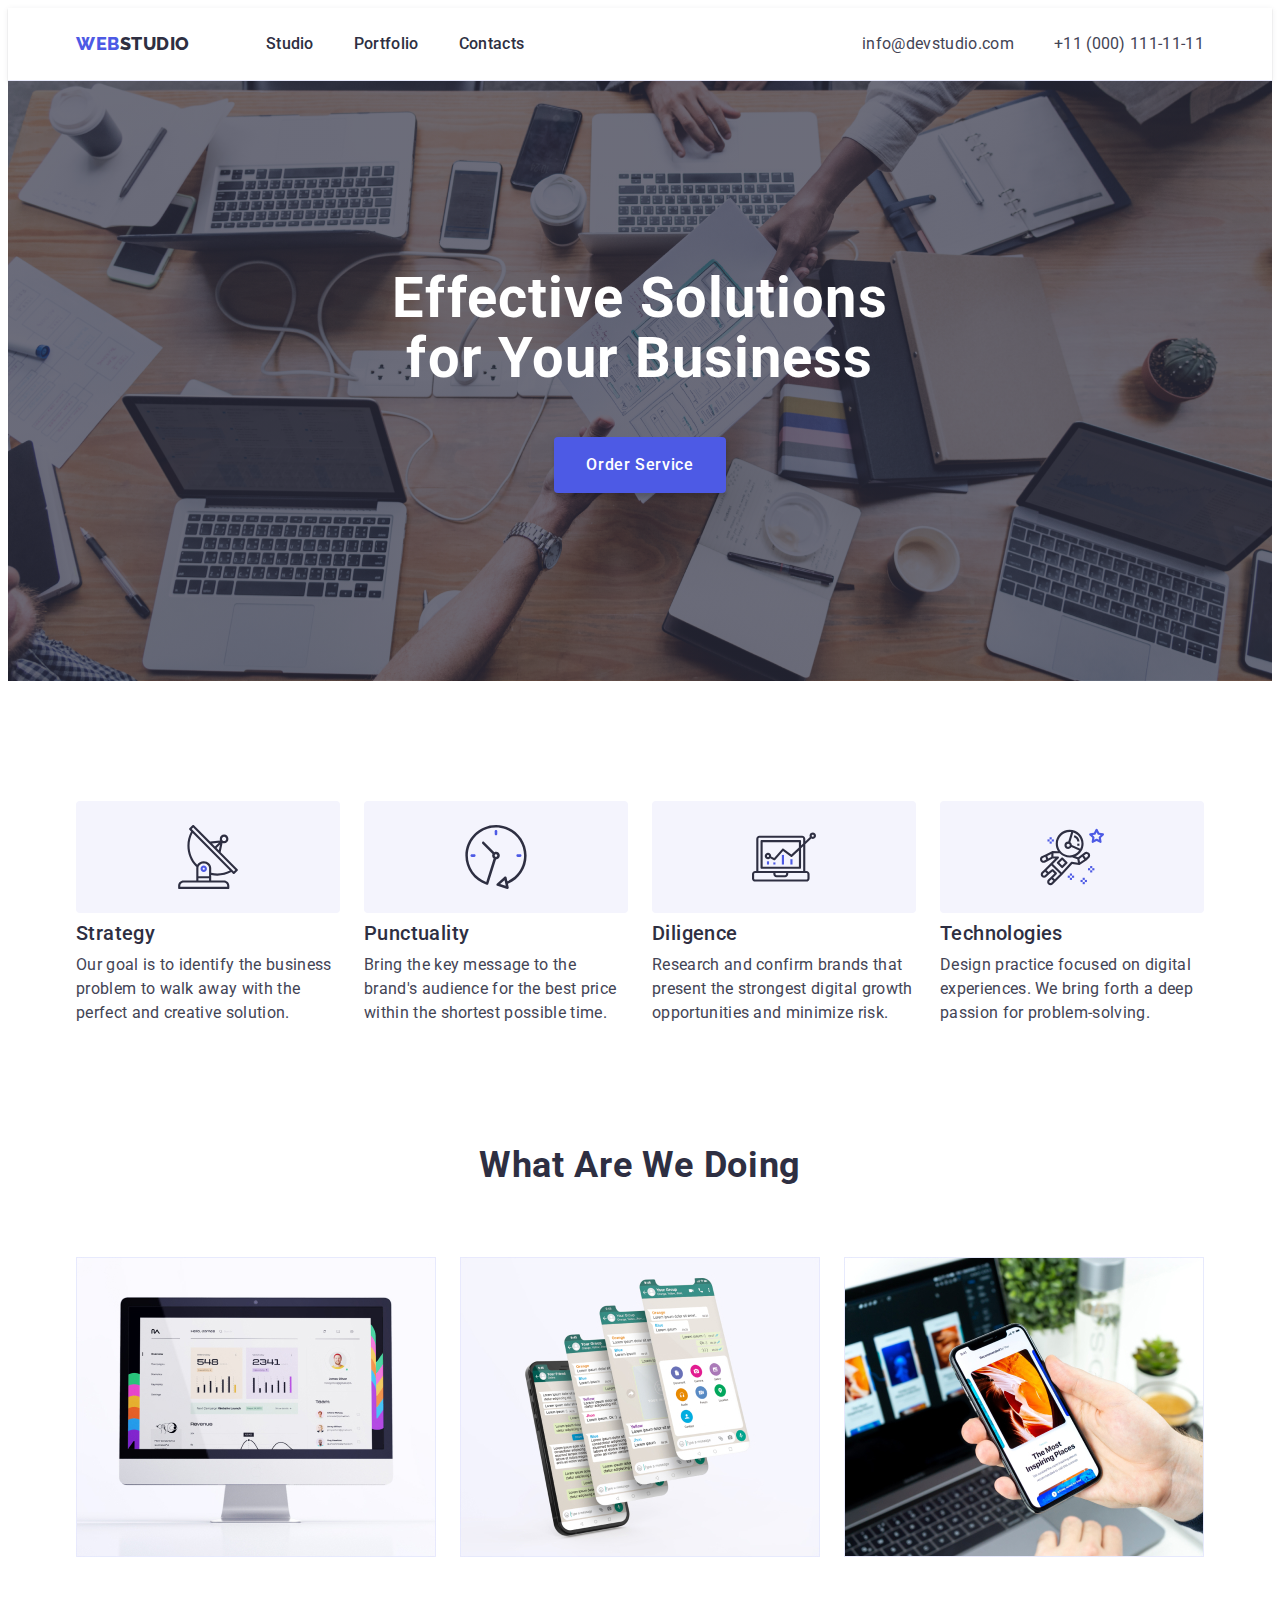
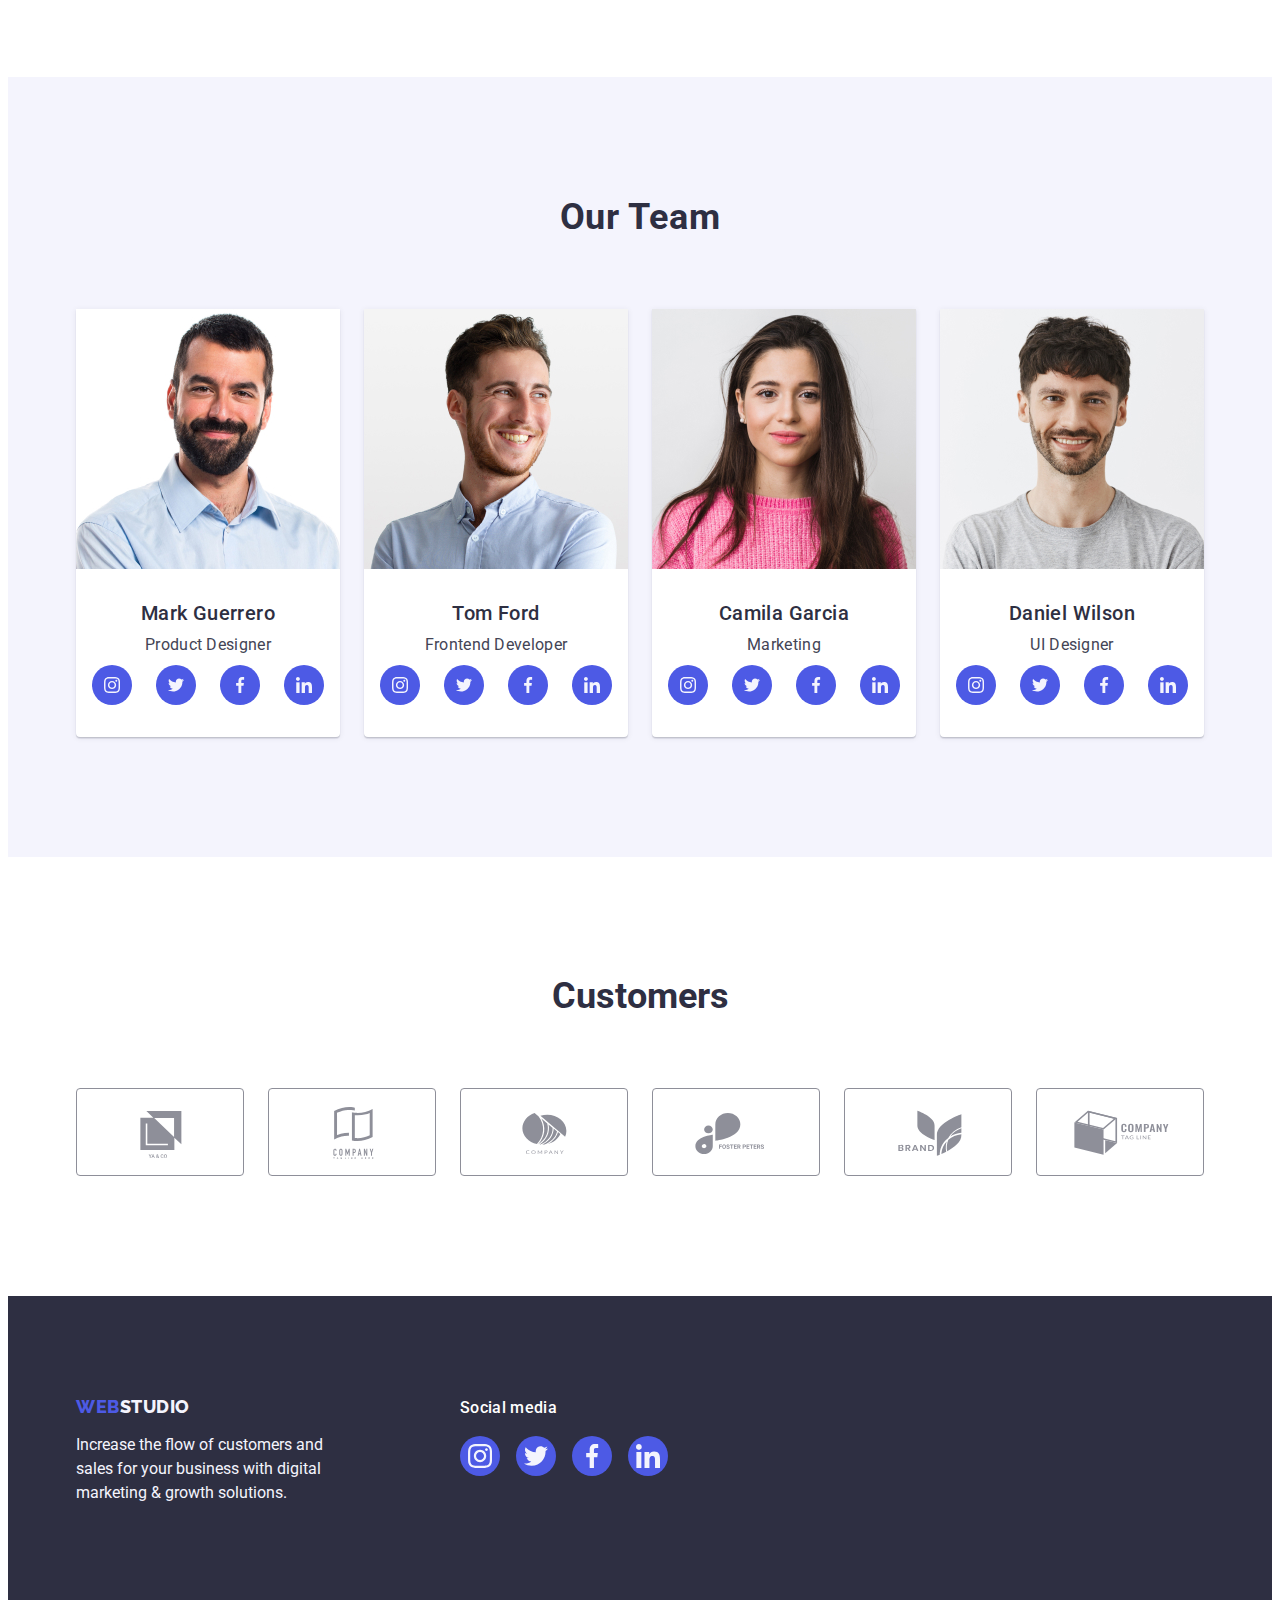
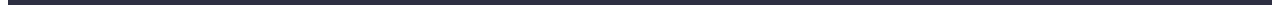
==== index.html @ 305ebe36 "Initial commit" ====
<!DOCTYPE html>
<html lang="en">
  <head>
    <meta charset="UTF-8" />
    <meta http-equiv="X-UA-Compatible" content="IE=edge" />
    <meta name="viewport" content="width=device-width, initial-scale=1.0" />
    <link rel="preconnect" href="https://fonts.googleapis.com" />
    <link rel="preconnect" href="https://fonts.gstatic.com" crossorigin />
    <link
      href="https://fonts.googleapis.com/css2?family=Raleway:wght@800&family=Roboto:wght@400;500;700;900&display=swap"
      rel="stylesheet"
    />
    <title>Document</title>
    <link
      rel="stylesheet"
      href="https://cdnjs.cloudflare.com/ajax/libs/modern-normalize/1.1.0/modern-normalize.min.css"
      integrity="sha512-wpPYUAdjBVSE4KJnH1VR1HeZfpl1ub8YT/NKx4PuQ5NmX2tKuGu6U/JRp5y+Y8XG2tV+wKQpNHVUX03MfMFn9Q=="
      crossorigin="anonymous"
      referrerpolicy="no-referrer"
    />
    <link rel="stylesheet" href="./css/styles.css" />
  </head>
  <body>
    <header class="header">
      <div class="container nav">
        <nav class="nav-list">
          <a href="./index.html" class="web padding-web"
            >Web<span class="table-studio">Studio</span></a
          >
          <ul class="nav">
            <li class="nav-item">
              <a href="./index.html" class="links">Studio</a>
            </li>
            <li class="nav-item">
              <a href="./portfolio.html" class="links">Portfolio</a>
            </li>
            <li class="nav-item"><a href="" class="links">Contacts</a></li>
          </ul>
        </nav>
        <address class="addr-nav">
          <ul class="nav-list address">
            <li>
              <a href="mailto:info@devstudio.com" class="contact"
                >info@devstudio.com</a
              >
            </li>
            <li>
              <a href="tel:+110001111111" class="contact"
                >+11 (000) 111-11-11</a
              >
            </li>
          </ul>
        </address>
      </div>
    </header>

    <main>
      <section class="hero">
        <div class="container">
          <h1 class="hero-title">Effective Solutions for Your Business</h1>
          <button type="button" class="button">Order Service</button>
        </div>
      </section>

      <section class="our-work">
        <div class="container">
          <h2 class="hidden-title" hidden>Our work</h2>
          <ul class="work-list">
            <li class="work-item">
              <div class="work-bg-icon">
                <svg class="work-icon" width="64" height="64">
                  <use href="./images/icons.svg#icon-antenna"></use>
                </svg>
              </div>
              <h3 class="work">Strategy</h3>
              <p class="article">
                Our goal is to identify the business problem to walk away with
                the perfect and creative solution.
              </p>
            </li>
            <li class="work-item">
              <div class="work-bg-icon">
                <svg class="work-icon" width="64" height="64">
                  <use href="./images/icons.svg#icon-clock"></use>
                </svg>
              </div>
              <h3 class="work">Punctuality</h3>
              <p class="article">
                Bring the key message to the brand's audience for the best price
                within the shortest possible time.
              </p>
            </li>
            <li class="work-item">
              <div class="work-bg-icon">
                <svg class="work-icon" width="64" height="64">
                  <use href="./images/icons.svg#icon-diagram"></use>
                </svg>
              </div>
              <h3 class="work">Diligence</h3>
              <p class="article">
                Research and confirm brands that present the strongest digital
                growth opportunities and minimize risk.
              </p>
            </li>
            <li class="work-item">
              <div class="work-bg-icon">
                <svg class="work-icon" width="64" height="64">
                  <use href="./images/icons.svg#icon-astronaut"></use>
                </svg>
              </div>
              <h3 class="work">Technologies</h3>
              <p class="article">
                Design practice focused on digital experiences. We bring forth a
                deep passion for problem-solving.
              </p>
            </li>
          </ul>
        </div>
      </section>

      <section class="application">
        <div class="container">
          <h2 class="application-title">What are we doing</h2>
          <ul class="application-list">
            <li class="application-item">
              <img
                src="./images/Rectangle_1.jpg"
                alt="Application development"
                width="360"
              />
            </li>
            <li class="application-item">
              <img
                src="./images/Rectangle_2.jpg"
                alt="Mobile applications"
                width="360"
              />
            </li>
            <li class="application-item">
              <img src="./images/Rectangle_3.jpg" alt="Sites" width="360" />
            </li>
          </ul>
        </div>
      </section>

      <section class="bg-team">
        <div class="container">
          <h2 class="application-title">Our Team</h2>
          <ul class="work-list">
            <li class="bg-cards">
              <img
                class="photo"
                src="./images/mark.jpg"
                alt="Photo Mark"
                width="264"
              />
              <div class="card-name">
                <h3 class="worker">Mark Guerrero</h3>
                <p class="subtitle">Product Designer</p>
                <ul class="soc-media-list">
                  <li class="soc-media">
                    <a href="" class="social-link" aria-label="Go to instagram">
                      <svg class="icon-bg" width="16" height="16">
                        <use
                          class="icon"
                          href="./images/icons.svg#icon-instagram"
                        ></use>
                      </svg>
                    </a>
                  </li>
                  <li class="soc-media">
                    <a href="" class="social-link" aria-label="Go to twitter">
                      <svg class="icon-bg" width="16" height="16">
                        <use
                          class="icon"
                          href="./images/icons.svg#icon-twitter"
                        ></use>
                      </svg>
                    </a>
                  </li>
                  <li class="soc-media">
                    <a href="" class="social-link" aria-label="Go to facebook">
                      <svg class="icon-bg" width="16" height="16">
                        <use
                          class="icon"
                          href="./images/icons.svg#icon-facebook"
                        ></use>
                      </svg>
                    </a>
                  </li>
                  <li class="soc-media">
                    <a href="" class="social-link" aria-label="Go to linkedin">
                      <svg class="icon-bg" width="16" height="16">
                        <use
                          class="icon"
                          href="./images/icons.svg#icon-linkedin"
                        ></use>
                      </svg>
                    </a>
                  </li>
                </ul>
              </div>
            </li>
            <li class="bg-cards">
              <img
                class="photo"
                src="./images/tom.jpg"
                alt="Photo Tom"
                width="264"
              />
              <div class="card-name">
                <h3 class="worker">Tom Ford</h3>
                <p class="subtitle">Frontend Developer</p>
                <ul class="soc-media-list">
                  <li class="soc-media">
                    <a href="" class="social-link" aria-label="Go to instagram">
                      <svg class="icon-bg" width="16" height="16">
                        <use
                          class="icon"
                          href="./images/icons.svg#icon-instagram"
                        ></use>
                      </svg>
                    </a>
                  </li>
                  <li class="soc-media">
                    <a href="" class="social-link" aria-label="Go to twitter">
                      <svg class="icon-bg" width="16" height="16">
                        <use
                          class="icon"
                          href="./images/icons.svg#icon-twitter"
                        ></use>
                      </svg>
                    </a>
                  </li>
                  <li class="soc-media">
                    <a href="" class="social-link" aria-label="Go to facebook">
                      <svg class="icon-bg" width="16" height="16">
                        <use
                          class="icon"
                          href="./images/icons.svg#icon-facebook"
                        ></use>
                      </svg>
                    </a>
                  </li>
                  <li class="soc-media">
                    <a href="" class="social-link" aria-label="Go to linkedin">
                      <svg class="icon-bg" width="16" height="16">
                        <use
                          class="icon"
                          href="./images/icons.svg#icon-linkedin"
                        ></use>
                      </svg>
                    </a>
                  </li>
                </ul>
              </div>
            </li>
            <li class="bg-cards">
              <img
                class="photo"
                src="./images/camila.jpg"
                alt="Photo Camila"
                width="264"
              />
              <div class="card-name">
                <h3 class="worker">Camila Garcia</h3>
                <p class="subtitle">Marketing</p>
                <ul class="soc-media-list">
                  <li class="soc-media">
                    <a href="" class="social-link" aria-label="Go to instagram">
                      <svg class="icon-bg" width="16" height="16">
                        <use
                          class="icon"
                          href="./images/icons.svg#icon-instagram"
                        ></use>
                      </svg>
                    </a>
                  </li>
                  <li class="soc-media">
                    <a href="" class="social-link" aria-label="Go to twitter">
                      <svg class="icon-bg" width="16" height="16">
                        <use
                          class="icon"
                          href="./images/icons.svg#icon-twitter"
                        ></use>
                      </svg>
                    </a>
                  </li>
                  <li class="soc-media">
                    <a href="" class="social-link" aria-label="Go to facebook">
                      <svg class="icon-bg" width="16" height="16">
                        <use
                          class="icon"
                          href="./images/icons.svg#icon-facebook"
                        ></use>
                      </svg>
                    </a>
                  </li>
                  <li class="soc-media">
                    <a href="" class="social-link" aria-label="Go to linkedin">
                      <svg class="icon-bg" width="16" height="16">
                        <use
                          class="icon"
                          href="./images/icons.svg#icon-linkedin"
                        ></use>
                      </svg>
                    </a>
                  </li>
                </ul>
              </div>
            </li>
            <li class="bg-cards">
              <img
                class="photo"
                src="./images/daniel.jpg"
                alt="Photo Daniel"
                width="264"
              />
              <div class="card-name">
                <h3 class="worker">Daniel Wilson</h3>
                <p class="subtitle">UI Designer</p>
                <ul class="soc-media-list">
                  <li class="soc-media">
                    <a href="" class="social-link" aria-label="Go to instagram">
                      <svg class="icon-bg" width="16" height="16">
                        <use
                          class="icon"
                          href="./images/icons.svg#icon-instagram"
                        ></use>
                      </svg>
                    </a>
                  </li>
                  <li class="soc-media">
                    <a href="" class="social-link" aria-label="Go to twitter">
                      <svg class="icon-bg" width="16" height="16">
                        <use
                          class="icon"
                          href="./images/icons.svg#icon-twitter"
                        ></use>
                      </svg>
                    </a>
                  </li>
                  <li class="soc-media">
                    <a href="" class="social-link" aria-label="Go to facebook">
                      <svg class="icon-bg" width="16" height="16">
                        <use
                          class="icon"
                          href="./images/icons.svg#icon-facebook"
                        ></use>
                      </svg>
                    </a>
                  </li>
                  <li class="soc-media">
                    <a href="" class="social-link" aria-label="Go to linkedin">
                      <svg class="icon-bg" width="16" height="16">
                        <use
                          class="icon"
                          href="./images/icons.svg#icon-linkedin"
                        ></use>
                      </svg>
                    </a>
                  </li>
                </ul>
              </div>
            </li>
          </ul>
        </div>
      </section>

      <section class="logo-section">
        <div class="container">
          <h2 class="logo-title">Customers</h2>
          <ul class="logo-list">
            <li class="logo-item">
              <a href="" class="logo-link">
                <svg class="logo" width="104" height="56">
                  <use href="./images/icons.svg#icon-logo-1"></use>
                </svg>
              </a>
            </li>

            <li class="logo-item">
              <a href="" class="logo-link">
                <svg class="logo" width="104" height="56">
                  <use href="./images/icons.svg#icon-logo-2"></use>
                </svg>
              </a>
            </li>
            <li class="logo-item">
              <a href="" class="logo-link">
                <svg class="logo" width="104" height="56">
                  <use href="./images/icons.svg#icon-logo-3"></use>
                </svg>
              </a>
            </li>

            <li class="logo-item">
              <a href="" class="logo-link">
                <svg class="logo" width="104" height="56">
                  <use href="./images/icons.svg#icon-logo-4"></use>
                </svg>
              </a>
            </li>

            <li class="logo-item">
              <a href="" class="logo-link">
                <svg class="logo" width="104" height="56">
                  <use href="./images/icons.svg#icon-logo-5"></use>
                </svg>
              </a>
            </li>

            <li class="logo-item">
              <a href="" class="logo-link">
                <svg class="logo" width="104" height="56">
                  <use href="./images/icons.svg#icon-logo-6"></use>
                </svg>
              </a>
            </li>
          </ul>
        </div>
      </section>
    </main>

    <footer class="footer">
      <div class="container footer-conteinter">
        <div class="footer-webstudio">
          <a href="./index.html" class="web footer-web"
            >Web<span class="footer-studio">Studio</span></a
          >
          <p class="footer-content">
            Increase the flow of customers and sales for your business with
            digital marketing & growth solutions.
          </p>
        </div>
        <div class="footer-soc-media">
          <p class="footer-media">Social media</p>
          <ul class="footer-list">
            <li class="soc-media">
              <a href="" class="footer-link" aria-label="Go to instagram">
                <svg class="icon-bg" width="24" height="24">
                  <use
                    class="icon"
                    href="./images/icons.svg#icon-instagram"
                  ></use>
                </svg>
              </a>
            </li>
            <li class="soc-media">
              <a href="" class="footer-link" aria-label="Go to twitter">
                <svg class="icon-bg" width="24" height="24">
                  <use
                    class="icon"
                    href="./images/icons.svg#icon-twitter"
                  ></use>
                </svg>
              </a>
            </li>
            <li class="soc-media">
              <a href="" class="footer-link" aria-label="Go to facebook">
                <svg class="icon-bg" width="24" height="24">
                  <use
                    class="icon"
                    href="./images/icons.svg#icon-facebook"
                  ></use>
                </svg>
              </a>
            </li>
            <li class="soc-media">
              <a href="" class="footer-link" aria-label="Go to linkedin">
                <svg class="icon-bg" width="24" height="24">
                  <use
                    class="icon"
                    href="./images/icons.svg#icon-linkedin"
                  ></use>
                </svg>
              </a>
            </li>
          </ul>
        </div>
      </div>
    </footer>
  </body>
</html>
---- css/styles.css ----
:root{
    --title-text-color:#2E2F42;
    --text-color:#434455;
    --focus-text:#404BBF;
    --text-button:#4D5AE5;
    --background-button:#E7E9FC;
    --focus-button:#FFFFFF;
    --footer-text:#F4F4FD;
    --footer-focus-link:#31D0AA;
    --logo:#8E8F99;
            
}

*,
*::after,
*::before{
    box-sizing: border-box;

}

.container{
    width: 1158px;
    padding: 0 15px; 
    margin: 0 auto;
}

body{
    font-family: Roboto, sans-serif;
    color: var(--text-color);
    background-color: var(--focus-button);
}

ul {
    list-style: none;
    padding: 0;
    margin: 0;
}

a {
    color: inherit;
    text-decoration: none;
}

h1,
h2,
h3,
h4,
h5,
h6,
p {
    margin: 0;
}

img {
    display: block;
}

button {
    padding: 0;
    border: none;
    background-color: transparent;
    font: inherit;
    cursor: pointer;
}

address {
    font-style: normal;
}

/* header-nav */

.header {
    border-bottom: 1px solid var(--background-button);
    box-shadow: 0px 2px 1px rgba(46, 47, 66, 0.08), 0px 1px 1px rgba(46, 47, 66, 0.16), 0px 1px 6px rgba(46, 47, 66, 0.08);
}

.nav{
    display: flex;
}

.nav-list {
    display: flex;
    align-items: center;
}

.nav-item:not(:last-child){
margin-right: 40px;
}

.web {
    font-family: 'Raleway', sans-serif;
    font-weight: 800;
    font-size: 18px;
    line-height: 1.17;
    letter-spacing: 0.03em;
    text-transform: uppercase;
    color: var(--text-button);
    text-decoration: none;
}

.padding-web {
    margin-right: 76px;
    padding: 24px 0;
}

.table-studio {
    color: var(--title-text-color);
}

.links {
    font-weight: 500;
    font-size: 16px;
    line-height: 1.5;
    letter-spacing: 0.02em;
    color: var(--title-text-color);
    padding: 24px 0;
}

.links:hover,
.links:focus {
    color: var(--focus-text);
}

/* header-address */

.address {
    margin-left: auto;
    gap: 40px;
    padding: 24px 0;
}

.addr-nav {
    font-style: normal;
    margin-left: auto;
}

.contact {
    font-size: 16px;
    line-height: 1.5;
    letter-spacing: 0.02em;
    color: var(--text-color);
}

.contact:hover,
.contact:focus {
    color: var(--focus-text);
}

/* hero */

.hero {
    background-image: linear-gradient(rgba(46, 47, 66, 0.7),rgba(46, 47, 66, 0.7)), url(../images/hero-photo.jpg);
    max-width: 1440px;
    margin-left: auto;
    margin-right: auto;
    background-repeat: no-repeat;
    background-position: center;
    background-size: cover;
    padding-top: 188px;
    padding-bottom: 188px;
}

.hero-title {
    margin-bottom: 48px;
    margin-top: 0;
    margin-left: auto;
    margin-right: auto;
    font-size: 56px;
    line-height: 1.07;
    letter-spacing: 0.02em;
    color: var(--focus-button);
    max-width: 496px;
    text-align: center;

}

.button {
    background-color: var(--text-button);
    font-family: "Roboto", sans-serif;
    font-weight: 500;
    font-size: 16px;
    line-height: 1.5;
    letter-spacing: 0.04em;
    color: var(--focus-button);
    cursor: pointer;
    box-shadow: 0px 4px 4px rgba(0, 0, 0, 0.15);
    border-radius: 4px;
    padding: 16px 32px;
    display: block;
    min-width: 169px;
    margin: 0 auto;

}

.button:hover,
.button:focus {
    color: var(--focus-button);
    background-color: var(--focus-text);

}

/* first section "Our work" */
.card-name{
    padding: 32px 0;
}

.our-work {
    padding: 120px 0;
}

.work-list {
    display: flex;
    justify-content: space-between;
    gap: 24px;
}

.work-item {
    width: calc((100% - 72px) / 4);
}

.work-bg-icon{
    display: flex;
    align-items: center;
    justify-content: center;
    border-radius: 4px;
    margin-bottom: 8px;
    width: 264px;
    height: 112px;
    background-color: var(--footer-text);
    padding: 24px 100px;
}

.work {
    font-weight: 500;
    font-size: 20px;
    line-height: 1.2;
    letter-spacing: 0.02em;
    color: var(--title-text-color);
    margin-bottom: 8px;
}

.article {
    font-size: 16px;
    line-height: 1.5;
    letter-spacing: 0.02em;
    color: var(--text-color);
}

/* second section "What are we doind" */

.application {
    padding-bottom: 120px;
}

.application-title {

    font-weight: 700;
    font-size: 36px;
    line-height: calc(40 / 36);
    text-align: center;
    letter-spacing: 0.02em;
    text-transform: capitalize;
    color: var(--title-text-color);
    margin-bottom: 72px;
}

.application-list {
    display: flex;
    justify-content: space-between;
    gap: 24px;
}

.application-item {
    width: calc((100% - 48px) / 3);
}

/* third section "Our team" */

.bg-team {
    background-color: var(--footer-text);
    padding: 120px 0;
}

.bg-cards {
    background-color: var(--focus-button);
    width: calc((100% - 72px) / 4);
    border-radius: 0px 0px 4px 4px;
    background: #FFFFFF;
        box-shadow: 0px 1px 6px rgba(46, 47, 66, 0.08), 0px 1px 1px rgba(46, 47, 66, 0.16), 0px 2px 1px rgba(46, 47, 66, 0.08);
}

.card-name {
    padding: 32px 0;
    
}

.soc-media-list{
    display: flex;
    margin-top: 8px;
    gap: 24px;
    justify-content: center;
}

.icon-bg{
    fill: var(--footer-text);
}

.social-link{
    display: flex;
    align-items: center;
    justify-content: center;
    width: 40px;
    height: 40px;
    border-radius: 50%;
    background-color: var(--text-button);
}

.social-link:hover,
.social-link:focus{
    background-color: var(--focus-text);
}

.worker {
    font-weight: 500;
    font-size: 20px;
    line-height: 1.2;
    letter-spacing: 0.02em;
    color: var(--title-text-color);
    margin-bottom: 8px;
    text-align: center;
}

.subtitle {
    font-size: 16px;
    line-height: 1.5;
    letter-spacing: 0.02em;
    color: var(--text-color);
    text-align: center;
}

/* main section buttons */

.filtrs {
    padding-top: 96px;
    padding-bottom: 120px;
}

.buttons-list {
    display: flex;
    gap: 24px;
    justify-content: center;
    margin-bottom: 72px;
}

.buttons {
    font-size: 16px;
    line-height: 1.5;
    font-weight: 500;
    letter-spacing: 0.04em;
    color: var(--text-button);
    background-color: var(--footer-text);
    cursor: pointer;
    font-family: inherit;
    border: 1px solid var(--background-button);
    border-radius: 4px;
    padding: 12px 24px;
}

.buttons:hover,
.buttons:focus {
    color: var(--focus-button);
    background-color: var(--focus-text);
    border: 1px solid transparent;
    box-shadow: 0px 3px 1px rgba(0, 0, 0, 0.1), 0px 2px 1px rgba(0, 0, 0, 0.08), 0px 2px 2px rgba(0, 0, 0, 0.12);
}

/* cards section */

.app-list {
    display: flex;
    flex-wrap: wrap;
    gap: 24px;
    row-gap: 48px;
}

.app-link{
    display: block;
}
.app-title {
    padding: 32px 16px;
    border: 1px solid var(--background-button);
    border-top: none;
}

.app-link:hover,
.app-link:focus{
    box-shadow: 0px 1px 6px rgba(46, 47, 66, 0.08), 0px 1px 1px rgba(46, 47, 66, 0.16), 0px 2px 1px rgba(46, 47, 66, 0.08);
}

.app-item {
    flex-basis: calc((100% - 24px * 2) / 3);
}

.product-title {
    font-weight: 500;
    font-size: 20px;
    line-height: 1.2;
    letter-spacing: 0.02em;
    color: var(--title-text-color);
    margin-bottom: 8px;

}

/* Customers */

.logo-section{
padding: 120px 0;
}

.logo-title{
    font-size: 36px;
    line-height: 1.1;
    color: var(--title-text-color);
    text-align: center;
    margin-bottom: 72px;

}
.logo-list {
    display: flex;
    margin-top: 72px;
    gap: 24px;
}

.logo-item{
    width: calc((100% - 120px) / 6);
    height: 88px;
}

.logo-link{
    width: 100%;
    height: 100%;
    border: 1px solid var(--logo);
    border-radius: 4px;
    display: flex;
    align-items: center;
    justify-content: center;
    color: var(--logo);
}

.logo-link:hover,
.logo-link:focus {
    border-color:var(--focus-text);
    color:var(--focus-text)   
}

    .logo{
        fill: currentColor;
    }
    
/* footer */

.footer-conteinter{
    align-items: baseline;
    display: flex;
}
.footer{
    background-color: var(--title-text-color);
    padding: 100px 0;
    
}

.footer-webstudio{
    margin-right: 120px;
}

.footer-studio{
    color: var(--footer-text);
}

.footer-web
{
    display: inline-block;
        margin-bottom: 16px;
}

.footer-content{
    color: var(--footer-text);
    width: 264px;
    font-size: 16px;
    line-height: calc(24 / 16);
}

.footer-media{
        color: var(--focus-button);
        font-weight: 500;
        font-size: 16px;
        line-height: calc(24 / 16);
        letter-spacing: 0.02em;
        margin-bottom: 16px;
}

.footer-list {
    display: flex;
    margin-top: 16px;
    gap: 16px;
}

.footer-link {
    display: flex;
    align-items: center;
    justify-content: center;
    width: 40px;
    height: 40px;
    border-radius: 50%;
    background-color: var(--text-button);
}

.footer-link:hover,
.footer-link:focus {
    background-color: var(--footer-focus-link);
}
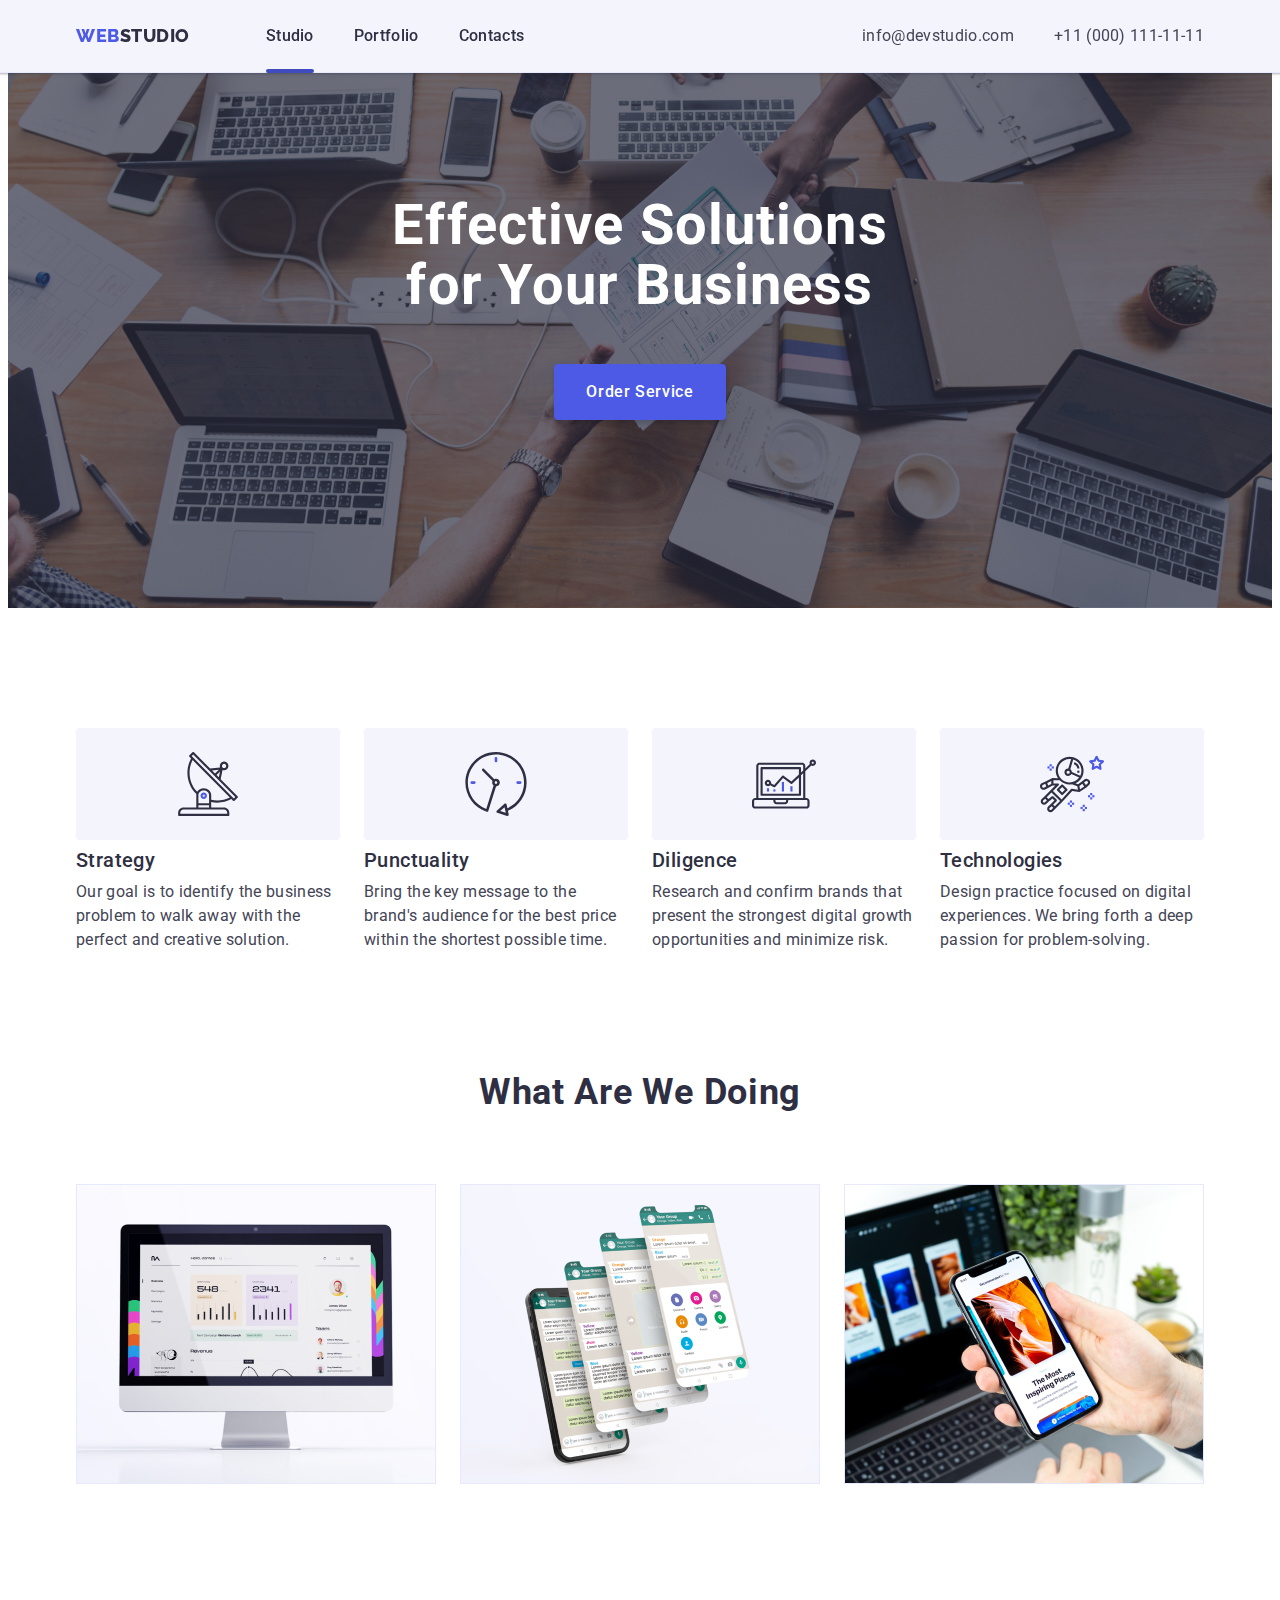
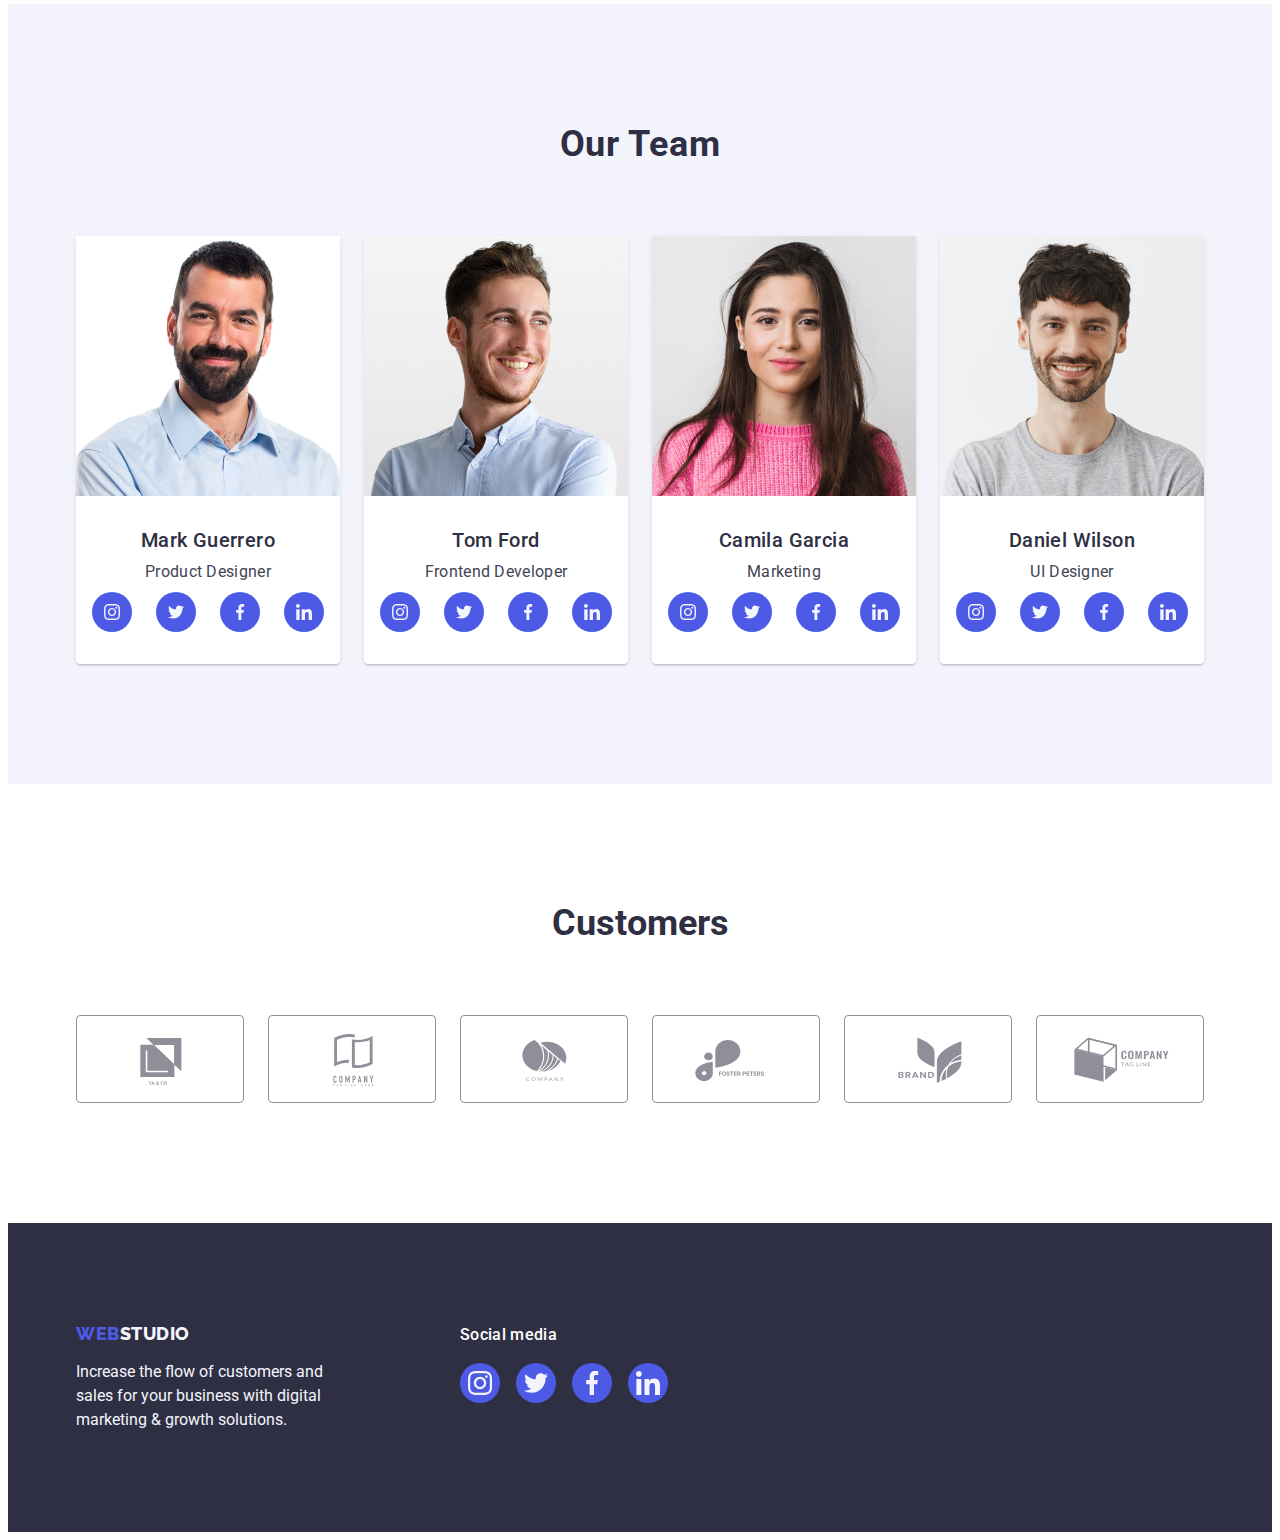
==== commit 1c117d42: "modal" ====
--- a/index.html
+++ b/index.html
@@ -29,7 +29,7 @@
           >
           <ul class="nav">
             <li class="nav-item">
-              <a href="./index.html" class="links">Studio</a>
+              <a href="./index.html" class="links active">Studio</a>
             </li>
             <li class="nav-item">
               <a href="./portfolio.html" class="links">Portfolio</a>
@@ -58,7 +58,9 @@
       <section class="hero">
         <div class="container">
           <h1 class="hero-title">Effective Solutions for Your Business</h1>
-          <button type="button" class="button">Order Service</button>
+          <button type="button" class="button" data-modal-open>
+            Order Service
+          </button>
         </div>
       </section>
 
@@ -480,5 +482,15 @@
         </div>
       </div>
     </footer>
+    <div class="backdrop is-hidden" data-modal>
+      <div class="modal">
+        <button class="close-btn" data-modal-close>
+          <svg class="close-color" width="8" height="8">
+            <use class="close-icon" href="./images/icons.svg#icon-closed"></use>
+          </svg>
+        </button>
+      </div>
+    </div>
+    <script src="./js/modal.js"></script>
   </body>
 </html>
--- a/css/styles.css
+++ b/css/styles.css
@@ -8,6 +8,8 @@
     --footer-text:#F4F4FD;
     --footer-focus-link:#31D0AA;
     --logo:#8E8F99;
+    --anim-transition:250ms linear;
+    --modal:#FCFCFC;
             
 }
 
@@ -70,6 +72,11 @@
 /* header-nav */
 
 .header {
+    position: fixed;
+    width: 100%;
+        top: 0;
+        left: 0;
+        background-color: var(--footer-text);
     border-bottom: 1px solid var(--background-button);
     box-shadow: 0px 2px 1px rgba(46, 47, 66, 0.08), 0px 1px 1px rgba(46, 47, 66, 0.16), 0px 1px 6px rgba(46, 47, 66, 0.08);
 }
@@ -114,8 +121,22 @@
     letter-spacing: 0.02em;
     color: var(--title-text-color);
     padding: 24px 0;
-}
-
+    transition: color var(--anim-transition);
+    display: block;
+    position: relative;
+}
+
+.active::after{
+    content: '';
+    position: absolute;
+    width: 100%;
+    height: 4px;
+    bottom: -1px;
+    background-color: var(--focus-text);
+    left: 0;
+    border-radius: 2px;
+
+}
 .links:hover,
 .links:focus {
     color: var(--focus-text);
@@ -139,6 +160,7 @@
     line-height: 1.5;
     letter-spacing: 0.02em;
     color: var(--text-color);
+    transition: color var(--anim-transition);
 }
 
 .contact:hover,
@@ -189,6 +211,7 @@
     display: block;
     min-width: 169px;
     margin: 0 auto;
+    transition:background-color var(--anim-transition);
 
 }
 
@@ -313,6 +336,7 @@
     height: 40px;
     border-radius: 50%;
     background-color: var(--text-button);
+    transition: background-color var(--anim-transition);
 }
 
 .social-link:hover,
@@ -364,6 +388,8 @@
     border: 1px solid var(--background-button);
     border-radius: 4px;
     padding: 12px 24px;
+    transition: color var(--anim-transition);
+    transition: background-color var(--anim-transition);
 }
 
 .buttons:hover,
@@ -385,6 +411,7 @@
 
 .app-link{
     display: block;
+    transition: color var(--anim-transition);
 }
 .app-title {
     padding: 32px 16px;
@@ -397,6 +424,11 @@
     box-shadow: 0px 1px 6px rgba(46, 47, 66, 0.08), 0px 1px 1px rgba(46, 47, 66, 0.16), 0px 2px 1px rgba(46, 47, 66, 0.08);
 }
 
+.app-link:hover .overlay,
+.app-link:focus .overlay{
+    transform: translateY(0%);
+}
+
 .app-item {
     flex-basis: calc((100% - 24px * 2) / 3);
 }
@@ -409,6 +441,28 @@
     color: var(--title-text-color);
     margin-bottom: 8px;
 
+}
+
+.thumb{
+position: relative;
+overflow: hidden;
+}
+
+.overlay{
+    font-size: 16px;
+        line-height: calc(24 / 16);
+        letter-spacing: 0.02em;
+    color: var(--footer-text);
+
+    position: absolute;
+    top: 0;
+    left: 0;
+    width: 100%;
+    height: 100%;
+    background-color: var(--text-button);
+    padding: 40px 32px;
+    transform: translateY(100%);
+    transition: transform var(--anim-transition);
 }
 
 /* Customers */
@@ -445,12 +499,13 @@
     align-items: center;
     justify-content: center;
     color: var(--logo);
+    transition: color var(--anim-transition);
 }
 
 .logo-link:hover,
 .logo-link:focus {
     border-color:var(--focus-text);
-    color:var(--focus-text)   
+    color:var(--focus-text);  
 }
 
     .logo{
@@ -513,9 +568,63 @@
     height: 40px;
     border-radius: 50%;
     background-color: var(--text-button);
+    transition: background-color var(--anim-transition);
 }
 
 .footer-link:hover,
 .footer-link:focus {
     background-color: var(--footer-focus-link);
-}+}
+
+/* modal */
+
+.backdrop.is-hidden {
+    opacity: 0;
+    visibility: hidden;
+    pointer-events: none;
+}
+
+.backdrop {
+    position: fixed;
+    top: 0;
+    left: 0;
+    width: 100%;
+    height: 100%;
+    background: rgba(46, 47, 66, 0.4);
+    transition: opacity var(--anim-transition), visibility var(--anim-transition);
+}
+
+.modal {
+    position: absolute;
+    top: 50%;
+    left: 50%;
+    transform: translate(-50%, -50%) scale(1);
+    width: 408px;
+    min-height: 584px;
+    background-color: var(--modal);
+    transition: transform var(--anim-transition);
+}
+
+.backdrop.is-hidden .modal {
+    transform: translate(-50%, -50%) rotate(0.6);
+}
+
+.close-btn {
+    position: absolute;
+    right: 24px;
+    top: 24px;
+    align-items: center;
+        justify-content: center;
+        width: 24px;
+        height: 24px;
+        border-radius: 50%;
+        background-color: var(--background-button);
+        fill: var(--title-text-color);
+}
+
+.close-btn:hover,
+.close-btn:focus{
+    background-color: var(--focus-text);
+    fill: var(--focus-button);
+}
+
